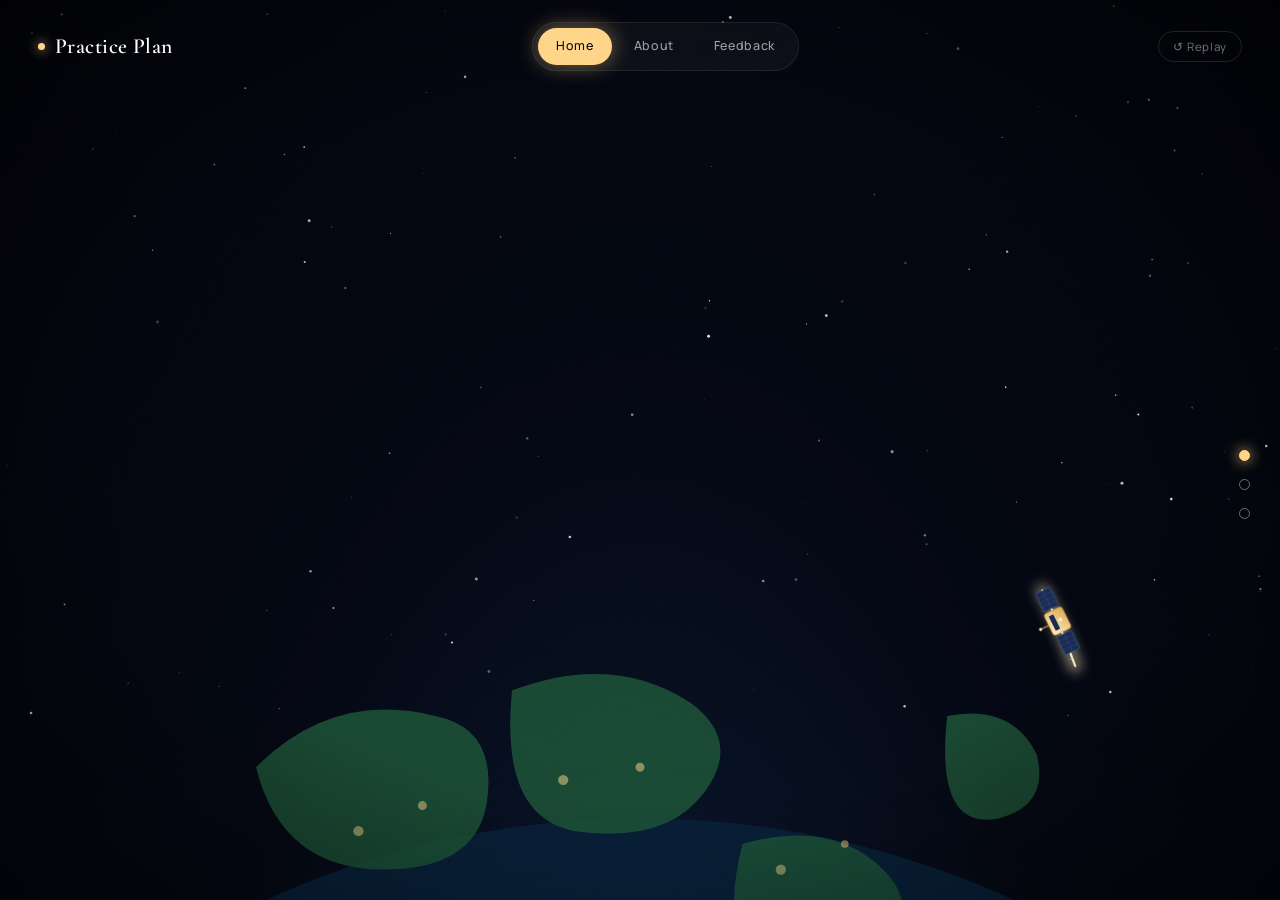
==== index.html @ 3bc9ec68 "Add Practice Plan website with multi-language support Includes index.html, CSS, JS, and localization" ====
<!DOCTYPE html>
<html lang="en" dir="ltr">
<head>
<meta charset="UTF-8">
<meta name="viewport" content="width=device-width, initial-scale=1.0">
<title>Practice Plan</title>
<link rel="preconnect" href="https://fonts.googleapis.com">
<link rel="preconnect" href="https://fonts.gstatic.com" crossorigin>
<link href="https://fonts.googleapis.com/css2?family=Cormorant+Garamond:ital,wght@0,300;0,500;0,600;0,700;1,400&family=Manrope:wght@300;400;500;600;700&family=Noto+Serif+SC:wght@600;900&display=swap" rel="stylesheet">
<link rel="stylesheet" href="css/style.css">
</head>
<body>

<!-- Boot blur overlay: blurs the whole interface until i18n text is applied.
     Blocks all clicks while visible. Removed by JS the instant text
     replacement completes (or immediately if no translation loads). -->
<div class="boot-overlay" id="bootOverlay" aria-hidden="true">
  <div class="boot-hint">Practice Plan</div>
</div>

<div class="stage" id="stage">

  <!-- ===================== SCENE 1 ===================== -->
  <section class="scene scene-home" data-scene="1" style="visibility:visible;opacity:1;transform:translateY(0);pointer-events:auto">
    <canvas id="starfield1"></canvas>

    <div class="earth-horizon" aria-hidden="true">
      <svg viewBox="0 0 100 60" preserveAspectRatio="xMidYMax slice">
        <defs>
          <radialGradient id="earthGrad" cx="50%" cy="100%" r="120%">
            <stop offset="0%" stop-color="#3aa0d8"/>
            <stop offset="35%" stop-color="#1e6a8e"/>
            <stop offset="70%" stop-color="#0a2a4a"/>
            <stop offset="100%" stop-color="#04101f"/>
          </radialGradient>
          <radialGradient id="atmoGrad" cx="50%" cy="100%" r="120%">
            <stop offset="48%" stop-color="rgba(95,210,255,0)"/>
            <stop offset="55%" stop-color="rgba(95,210,255,.35)"/>
            <stop offset="62%" stop-color="rgba(95,210,255,.08)"/>
            <stop offset="75%" stop-color="rgba(95,210,255,0)"/>
          </radialGradient>
          <radialGradient id="termGrad" cx="50%" cy="100%" r="120%">
            <stop offset="40%" stop-color="rgba(255,180,120,0)"/>
            <stop offset="52%" stop-color="rgba(255,180,120,.28)"/>
            <stop offset="60%" stop-color="rgba(255,180,120,0)"/>
          </radialGradient>
        </defs>
        <circle cx="50" cy="118" r="74" fill="url(#atmoGrad)"/>
        <circle cx="50" cy="118" r="70" fill="url(#earthGrad)"/>
        <g fill="#1f5a3a" opacity=".78">
          <path d="M20 44 q6 -6 14 -4 q5 1 4 7 q-1 5 -8 5 q-8 0 -10 -8 z"/>
          <path d="M40 38 q8 -3 14 1 q4 3 1 7 q-3 4 -10 3 q-6 -1 -5 -11 z"/>
          <path d="M58 50 q7 -2 11 2 q3 3 0 6 q-4 4 -9 2 q-4 -2 -2 -10 z"/>
          <path d="M74 40 q5 -1 7 3 q1 4 -3 5 q-5 1 -4 -8 z"/>
        </g>
        <circle cx="50" cy="118" r="70" fill="url(#termGrad)"/>
        <g fill="#ffd58a" opacity=".5">
          <circle cx="28" cy="49" r=".4"/><circle cx="33" cy="47" r=".35"/>
          <circle cx="44" cy="45" r=".4"/><circle cx="50" cy="44" r=".35"/>
          <circle cx="61" cy="52" r=".4"/><circle cx="66" cy="50" r=".3"/>
        </g>
      </svg>
    </div>

    <!-- satellite + trail + wordmark layer (JS-sized) -->
    <div class="sat-layer">
      <svg id="satSvg" preserveAspectRatio="none">
        <defs>
          <linearGradient id="trailGrad" x1="0" y1="0" x2="1" y2="1">
            <stop offset="0%" stop-color="rgba(255,241,196,0)"/>
            <stop offset="40%" stop-color="rgba(255,213,138,.5)"/>
            <stop offset="100%" stop-color="rgba(255,241,196,.95)"/>
          </linearGradient>
          <filter id="trailGlow" x="-20%" y="-20%" width="140%" height="140%">
            <feGaussianBlur stdDeviation="6"/>
          </filter>
          <filter id="letterGlow" x="-50%" y="-50%" width="200%" height="200%">
            <feGaussianBlur stdDeviation="2.4" result="b"/>
            <feMerge><feMergeNode in="b"/><feMergeNode in="SourceGraphic"/></feMerge>
          </filter>
          <linearGradient id="satBody" x1="0" y1="0" x2="1" y2="1">
            <stop offset="0%" stop-color="#fff1c4"/><stop offset="100%" stop-color="#d9a64a"/>
          </linearGradient>
        </defs>
        <path id="trailGlowPath" d="" fill="none" stroke="url(#trailGrad)" stroke-width="14" stroke-linecap="round" opacity=".5" filter="url(#trailGlow)" pathLength="1" stroke-dasharray="1" stroke-dashoffset="1"/>
        <path id="trailCorePath" d="" fill="none" stroke="#fff1c4" stroke-width="2.2" stroke-linecap="round" pathLength="1" stroke-dasharray="1" stroke-dashoffset="1"/>
        <g id="lettersG" filter="url(#letterGlow)"></g>
        <g id="satellite" opacity="0">
          <g transform="translate(-22 -10)">
            <rect x="-34" y="2" width="20" height="16" rx="1.5" fill="#1a2a52" stroke="#3a5a8c" stroke-width=".6"/>
            <line x1="-34" y1="10" x2="-14" y2="10" stroke="#3a5a8c" stroke-width=".4"/>
            <line x1="-29" y1="2" x2="-29" y2="18" stroke="#3a5a8c" stroke-width=".4"/>
            <line x1="-24" y1="2" x2="-24" y2="18" stroke="#3a5a8c" stroke-width=".4"/>
            <line x1="-19" y1="2" x2="-19" y2="18" stroke="#3a5a8c" stroke-width=".4"/>
            <rect x="14" y="2" width="20" height="16" rx="1.5" fill="#1a2a52" stroke="#3a5a8c" stroke-width=".6"/>
            <line x1="14" y1="10" x2="34" y2="10" stroke="#3a5a8c" stroke-width=".4"/>
            <line x1="19" y1="2" x2="19" y2="18" stroke="#3a5a8c" stroke-width=".4"/>
            <line x1="24" y1="2" x2="24" y2="18" stroke="#3a5a8c" stroke-width=".4"/>
            <line x1="29" y1="2" x2="29" y2="18" stroke="#3a5a8c" stroke-width=".4"/>
            <rect x="-12" y="0" width="24" height="20" rx="3" fill="url(#satBody)" stroke="#a9762a" stroke-width=".6"/>
            <rect x="-8" y="4" width="16" height="5" rx="1" fill="#1a2a52"/>
            <circle cx="0" cy="13" r="2" fill="#fff1c4"/>
            <line x1="0" y1="0" x2="0" y2="-8" stroke="#d9a64a" stroke-width="1"/>
            <circle cx="0" cy="-9" r="1.6" fill="#fff1c4"/>
          </g>
        </g>
      </svg>
    </div>

    <!-- interactive stars top-right -->
    <div class="int-stars" id="intStars" aria-label="interactive stars" data-i18n-aria="home.starsLabel"></div>

    <!-- title + intro -->
    <div class="home-content">
      <div class="home-intro" id="homeIntro">
        <div class="eyebrow" data-i18n="home.eyebrow">Practice Plan</div>
        <h2 data-i18n="home.title">From command to interface — a complete practice ecosystem</h2>
        <p data-i18n="home.desc">Practice Plan is a user-driven, multilingual, open-source development framework linking the PPC command system, connectors, and desktop tools — turning every interaction into a perceptible experience.</p>
      </div>
    </div>

    <button class="scene-cta" data-next="2"><span data-i18n="home.cta">Enter the Atmosphere</span> <span class="arrow">→</span></button>
  </section>

  <!-- ===================== SCENE 2 ===================== -->
  <section class="scene scene-about" data-scene="2">
    <div class="sun" id="sun"></div>
    <div class="clouds-layer" id="cloudsLayer"></div>

    <div class="ground-layer" aria-hidden="true">
      <svg viewBox="0 0 100 42" preserveAspectRatio="none">
        <defs>
          <linearGradient id="g1" x1="0" y1="0" x2="0" y2="1"><stop offset="0" stop-color="#3c5a78"/><stop offset="1" stop-color="#2c4660"/></linearGradient>
          <linearGradient id="g2" x1="0" y1="0" x2="0" y2="1"><stop offset="0" stop-color="#2f5a44"/><stop offset="1" stop-color="#1f3f2f"/></linearGradient>
          <linearGradient id="g3" x1="0" y1="0" x2="0" y2="1"><stop offset="0" stop-color="#1d3a2a"/><stop offset="1" stop-color="#0f2418"/></linearGradient>
        </defs>
        <path d="M0 20 L14 8 L26 16 L40 6 L54 14 L68 7 L82 13 L100 5 L100 42 L0 42 Z" fill="url(#g1)"/>
        <path d="M0 28 L10 18 L22 24 L34 16 L48 22 L60 15 L74 21 L88 17 L100 23 L100 42 L0 42 Z" fill="url(#g2)"/>
        <path d="M0 36 L18 24 L30 30 L42 18 L50 14 L58 20 L70 28 L84 22 L100 30 L100 42 L0 42 Z" fill="url(#g3)"/>
        <path d="M40 6 L46 11 L48 9 L54 14 L48 14 L42 12 Z" fill="#eaf6ff" opacity=".7"/>
        <path d="M48 12 L52 16 L50 14 L54 14 Z" fill="#fff" opacity=".5"/>
      </svg>
    </div>

    <!-- windmill on the front peak (~x=50%) -->
    <div class="windmill" aria-hidden="true">
      <svg viewBox="0 0 100 100">
        <polygon points="46,100 54,100 52,40 48,40" fill="#e8e2d4" stroke="#9a8f78" stroke-width=".6"/>
        <rect x="46" y="38" width="8" height="5" rx="1" fill="#c9bea4"/>
        <circle cx="50" cy="40" r="3.2" fill="#6b6048"/>
        <g class="blades">
          <g fill="#f4f0e4" stroke="#9a8f78" stroke-width=".5">
            <polygon points="50,40 53,8 47,8"/>
            <polygon points="50,40 82,37 82,43"/>
            <polygon points="50,40 47,72 53,72"/>
            <polygon points="50,40 18,43 18,37"/>
          </g>
          <circle cx="50" cy="40" r="2.4" fill="#3a3326"/>
        </g>
      </svg>
    </div>

    <div class="cards" id="cards">
      <article class="card">
        <div class="ico"><svg width="22" height="22" viewBox="0 0 24 24" fill="none" stroke="#0d2032" stroke-width="2"><path d="M12 3l2.5 5.5L20 9l-4 4 1 6-5-3-5 3 1-6-4-4 5.5-.5z"/></svg></div>
        <h3 data-i18n="about.card1.title">User-Driven Development</h3>
        <span class="en" data-i18n="about.card1.sub">User-Driven</span>
        <p data-i18n="about.card1.desc">Every evolution stems from real use cases and community feedback. Needs drive features; experience defines priorities — letting the product grow through real practice.</p>
      </article>
      <article class="card">
        <div class="ico"><svg width="22" height="22" viewBox="0 0 24 24" fill="none" stroke="#0d2032" stroke-width="2"><circle cx="12" cy="12" r="9"/><path d="M3 12h18M12 3c3 3 3 15 0 18M12 3c-3 3-3 15 0 18"/></svg></div>
        <h3 data-i18n="about.card2.title">Multilingual Support</h3>
        <span class="en" data-i18n="about.card2.sub">Multilingual</span>
        <p data-i18n="about.card2.desc">Native support for 中文, English, Français, Русский, العربية — auto-detects system language and switches the interface and RTL layout in real time.</p>
      </article>
      <article class="card">
        <div class="ico"><svg width="22" height="22" viewBox="0 0 24 24" fill="none" stroke="#0d2032" stroke-width="2"><path d="M9 8l-5 4 5 4M15 8l5 4-5 4"/></svg></div>
        <h3 data-i18n="about.card3.title">Open Source</h3>
        <span class="en" data-i18n="about.card3.sub">Open Source</span>
        <p data-i18n="about.card3.desc">Open code, clear license, contributions welcome. From PPC to TOP_APP — building an auditable, extensible practice ecosystem.</p>
      </article>
    </div>

    <button class="scene-cta" data-next="3"><span data-i18n="about.cta">Descend Underground</span> <span class="arrow">↓</span></button>
  </section>

  <!-- ===================== SCENE 3 ===================== -->
  <section class="scene scene-contact" data-scene="3">
    <div class="underground-bg" aria-hidden="true">
      <svg viewBox="0 0 100 100" preserveAspectRatio="xMidYMid slice">
        <defs>
          <linearGradient id="rockG" x1="0" y1="0" x2="0" y2="1">
            <stop offset="0" stop-color="#2e1810"/><stop offset="1" stop-color="#0a0604"/>
          </linearGradient>
        </defs>
        <rect width="100" height="100" fill="url(#rockG)"/>
        <path d="M0 12 Q25 8 50 12 T100 11 L100 18 Q70 22 50 19 T0 20 Z" fill="#3d2418" opacity=".7"/>
        <path d="M0 34 Q30 30 55 33 T100 32 L100 38 Q60 42 40 39 T0 40 Z" fill="#432619" opacity=".6"/>
        <path d="M0 62 Q25 58 50 62 T100 60 L100 66 Q70 70 50 67 T0 68 Z" fill="#3d2418" opacity=".6"/>
        <path d="M0 84 Q30 80 55 84 T100 82 L100 90 Q60 94 40 91 T0 92 Z" fill="#432619" opacity=".55"/>
        <g stroke="#1a0f08" stroke-width=".5" fill="none" opacity=".8">
          <path d="M10 20 L14 30 L12 40 L18 50"/>
          <path d="M82 8 L78 18 L84 28 L80 38"/>
          <path d="M30 70 L26 80 L32 88"/>
          <path d="M68 60 L72 70 L66 80"/>
        </g>
        <ellipse cx="50" cy="100" rx="60" ry="22" fill="#e8350c" opacity=".22"/>
        <ellipse cx="50" cy="100" rx="38" ry="14" fill="#ff7a1a" opacity=".28"/>
      </svg>
    </div>

    <div class="contact-area">
      <div class="eyebrow reveal" data-i18n="contact.eyebrow">Feedback · Contact</div>
      <h2 class="reveal" data-i18n="contact.title">Feedback / Contact Us</h2>
      <div class="sub reveal" data-i18n="contact.sub">Have a thought? Let it flow.</div>

      <form class="contact-form reveal" id="contactForm">
        <div class="field">
          <label for="fb-name" data-i18n="contact.form.name">Name</label>
          <input id="fb-name" type="text" data-i18n-ph="contact.form.namePh" placeholder="Your name" required>
        </div>
        <div class="field">
          <label for="fb-mail" data-i18n="contact.form.email">Email</label>
          <input id="fb-mail" type="email" data-i18n-ph="contact.form.emailPh" placeholder="you@example.com" required>
        </div>
        <div class="field">
          <label for="fb-msg" data-i18n="contact.form.message">Message</label>
          <textarea id="fb-msg" rows="4" data-i18n-ph="contact.form.msgPh" placeholder="Say something…" required></textarea>
        </div>

        <!-- magma flows through this button row -->
        <div class="btn-row" id="btnRow">
          <div class="magma-flow" id="magmaFlow">
            <svg viewBox="0 0 600 120" preserveAspectRatio="none">
              <defs>
                <linearGradient id="magmaGrad" x1="0" y1="0" x2="1" y2="0">
                  <stop offset="0" stop-color="rgba(232,53,12,0)"/>
                  <stop offset="15%" stop-color="#e8350c"/>
                  <stop offset="45%" stop-color="#ff7a1a"/>
                  <stop offset="70%" stop-color="#ffcf3a"/>
                  <stop offset="92%" stop-color="#fff2a8"/>
                  <stop offset="100%" stop-color="rgba(255,242,168,0)"/>
                </linearGradient>
                <filter id="magmaGlow" x="-10%" y="-30%" width="120%" height="160%">
                  <feGaussianBlur stdDeviation="5"/>
                </filter>
              </defs>
              <path id="magmaChannel" d="M-20 60 Q120 30 250 60 T520 60 L640 60" fill="none" stroke="#1a0a04" stroke-width="34" stroke-linecap="round" opacity=".5"/>
              <path id="magmaGlowPath" d="M-20 60 Q120 30 250 60 T520 60 L640 60" fill="none" stroke="url(#magmaGrad)" stroke-width="26" stroke-linecap="round" filter="url(#magmaGlow)" pathLength="1" stroke-dasharray="1" stroke-dashoffset="1"/>
              <path id="magmaCorePath" d="M-20 60 Q120 30 250 60 T520 60 L640 60" fill="none" stroke="url(#magmaGrad)" stroke-width="9" stroke-linecap="round" pathLength="1" stroke-dasharray="1" stroke-dashoffset="1"/>
              <circle id="magmaHot" cx="-30" cy="60" r="9" fill="#fff2a8" opacity="0" filter="url(#magmaGlow)"/>
            </svg>
          </div>
          <button type="submit" class="btn primary" data-i18n="contact.form.submit">Send Feedback</button>
          <a href="mailto:wang.station@hotmail.com" class="btn ghost" data-i18n="contact.form.directmail">Direct Mail</a>
        </div>
      </form>

      <div class="contact-email reveal"><span data-i18n="contact.emailPrefix">or write to</span> <a href="mailto:wang.station@hotmail.com">wang.station@hotmail.com</a></div>
    </div>

    <button class="scene-cta" data-next="1"><span data-i18n="contact.cta">Back to the Stars</span> <span class="arrow">↑</span></button>
  </section>

</div>

<!-- overlays -->
<div class="fx-grain"></div>
<div class="fx-vignette"></div>

<!-- top bar -->
<header class="topbar">
  <div class="brand"><span class="dot"></span>Practice Plan</div>
  <nav class="scene-nav" id="sceneNav">
    <button data-go="1" class="on" data-i18n="nav.home">Home</button>
    <button data-go="2" data-i18n="nav.about">About</button>
    <button data-go="3" data-i18n="nav.contact">Feedback</button>
  </nav>
  <button class="reset-btn" id="resetBtn"><span class="reset-ico">↺</span> <span data-i18n="nav.reset">Replay</span></button>
</header>

<!-- level dots -->
<div class="level-dots" id="levelDots">
  <button data-go="1" class="on" data-label="Home" data-i18n-label="dots.home"></button>
  <button data-go="2" data-label="About" data-i18n-label="dots.about"></button>
  <button data-go="3" data-label="Contact" data-i18n-label="dots.contact"></button>
</div>

<script src="js/script.js" defer></script>
</body>
</html>
---- css/style.css ----
/* ============================================================
   Practice Plan · Cinematic Three-Level Journey
   Scene 1: Space horizon · satellite wordmark
   Scene 2: Atmosphere & surface · clouds / windmill / cards
   Scene 3: Underground · magma flow · contact
   ============================================================ */

:root{
  --font-display:'Cormorant Garamond','Noto Serif SC',serif;
  --font-zh:'Noto Serif SC',serif;
  --font-body:'Manrope',-apple-system,'PingFang SC',sans-serif;

  /* space */
  --space-0:#03050d;
  --space-1:#070b1a;
  --earth-deep:#0a2a4a;
  --earth-mid:#1e6a8e;
  --earth-rim:#5fd2ff;
  --gold:#ffd58a;
  --gold-bright:#fff1c4;

  /* atmosphere */
  --sky-top:#2f6fb0;
  --sky-mid:#7fb8e0;
  --sky-low:#cfeaf7;
  --sun:#fff4d6;
  --mtn-back:#3c5a78;
  --mtn-mid:#2f5a44;
  --mtn-front:#1d3a2a;

  /* underground */
  --rock-0:#0a0604;
  --rock-1:#1c0f08;
  --rock-2:#2e1810;
  --rock-3:#432619;
  --magma-core:#fff2a8;
  --magma-1:#ffcf3a;
  --magma-2:#ff7a1a;
  --magma-3:#e8350c;

  --ease-cine:cubic-bezier(0.7,0,0.3,1);
  --ease-soft:cubic-bezier(0.22,1,0.36,1);
}

*{margin:0;padding:0;box-sizing:border-box}
html,body{height:100%;overflow:hidden;background:#000}
body{
  font-family:var(--font-body);
  color:#fff;
  -webkit-font-smoothing:antialiased;
  -moz-osx-font-smoothing:grayscale;
  cursor:default;
}

/* ---------- Stage & scenes ---------- */
.stage{position:fixed;inset:0;overflow:hidden;background:#000}
/* Scenes rest below the viewport (translateY 100%) and are driven by inline
   styles in JS. On switch, the outgoing scene pans up out the top while the
   incoming scene pans up from the bottom — both move bottom→top in sync. */
.scene{
  position:absolute;inset:0;
  opacity:0;visibility:hidden;transform:translateY(100%);
  transition:opacity 1.05s ease,transform 1.15s var(--ease-cine);
  pointer-events:none;will-change:opacity,transform;
}
.scene.notrans{transition:none !important}

/* ---------- Boot blur overlay ----------
   Shown from first paint to blur the entire interface while the language
   file is being fetched & applied. Blocks ALL pointer interaction while
   visible. Dismissed the instant text replacement completes (or right away
   if no translation is available). */
.boot-overlay{
  position:fixed;inset:0;z-index:99999;
  background:rgba(3,5,13,.32);
  backdrop-filter:blur(20px) saturate(115%);
  -webkit-backdrop-filter:blur(20px) saturate(115%);
  pointer-events:auto;
  cursor:not-allowed;
  transition:opacity .6s var(--ease-soft),backdrop-filter .6s ease,-webkit-backdrop-filter .6s ease,visibility .6s ease;
  opacity:1;visibility:visible;
}
.boot-overlay.gone{
  opacity:0;
  backdrop-filter:blur(0) saturate(100%);
  -webkit-backdrop-filter:blur(0) saturate(100%);
  pointer-events:none;
  visibility:hidden;
}
/* boot loader hint (centered) */
.boot-overlay .boot-hint{
  position:absolute;top:50%;left:50%;transform:translate(-50%,-50%);
  font-family:var(--font-display);font-style:italic;font-size:18px;
  color:rgba(255,241,196,.7);letter-spacing:.18em;
  text-transform:uppercase;white-space:nowrap;
}


/* film grain + vignette overlays */
.fx-grain,.fx-vignette{position:fixed;inset:0;pointer-events:none;z-index:9000}
.fx-vignette{
  background:radial-gradient(ellipse at center,transparent 55%,rgba(0,0,0,.55) 100%);
  mix-blend-mode:multiply;
}
.fx-grain{
  opacity:.05;mix-blend-mode:overlay;
  background-image:url("data:image/svg+xml;utf8,<svg xmlns='http://www.w3.org/2000/svg' width='160' height='160'><filter id='n'><feTurbulence type='fractalNoise' baseFrequency='0.85' numOctaves='2' stitchTiles='stitch'/></filter><rect width='100%25' height='100%25' filter='url(%23n)'/></svg>");
}

/* ============================================================
   TOP BAR
   ============================================================ */
.topbar{
  position:fixed;top:0;left:0;right:0;z-index:9500;
  display:flex;align-items:center;justify-content:space-between;
  padding:22px 38px;
  font-size:13px;letter-spacing:.04em;
}
.brand{
  font-family:var(--font-display);
  font-size:1.35rem;font-weight:600;letter-spacing:.02em;
  color:#fff;text-transform:none;
  display:flex;align-items:center;gap:10px;
  opacity:0;animation:fadeDown .9s var(--ease-soft) .2s forwards;
}
.brand .dot{width:7px;height:7px;border-radius:50%;background:var(--gold);box-shadow:0 0 12px var(--gold)}
.scene-nav{display:flex;gap:4px;background:rgba(255,255,255,.04);border:1px solid rgba(255,255,255,.08);border-radius:100px;padding:5px;backdrop-filter:blur(14px);-webkit-backdrop-filter:blur(14px)}
.scene-nav button{
  font-family:var(--font-body);font-size:12.5px;font-weight:500;
  line-height:1.5;
  color:rgba(255,255,255,.6);background:transparent;border:0;
  padding:9px 18px;border-radius:100px;cursor:pointer;letter-spacing:.05em;
  transition:color .3s,background .3s;
  display:inline-flex;align-items:center;justify-content:center;
}
.scene-nav button:hover{color:#fff}
.scene-nav button.on{color:#0a0a0f;background:var(--gold);box-shadow:0 0 22px rgba(255,213,138,.45)}
.reset-btn{
  font-family:var(--font-body);font-size:11.5px;color:rgba(255,255,255,.45);
  background:transparent;border:1px solid rgba(255,255,255,.12);border-radius:100px;
  padding:7px 14px;cursor:pointer;letter-spacing:.06em;transition:.3s;
}
.reset-btn:hover{color:#fff;border-color:rgba(255,255,255,.35)}

@keyframes fadeDown{from{opacity:0;transform:translateY(-10px)}to{opacity:1;transform:none}}
@keyframes fadeUp{from{opacity:0;transform:translateY(18px)}to{opacity:1;transform:none}}

/* level dots (right) */
.level-dots{position:fixed;right:30px;top:50%;transform:translateY(-50%);z-index:9500;display:flex;flex-direction:column;gap:18px;opacity:0;animation:fadeDown .9s var(--ease-soft) .5s forwards}
.level-dots button{
  position:relative;width:11px;height:11px;border-radius:50%;
  border:1px solid rgba(255,255,255,.4);background:transparent;cursor:pointer;padding:0;
  transition:.35s;
}
.level-dots button::after{content:attr(data-label);position:absolute;right:22px;top:50%;transform:translateY(-50%);font-size:10.5px;letter-spacing:.12em;color:rgba(255,255,255,.5);white-space:nowrap;opacity:0;transition:.3s;text-transform:uppercase}
.level-dots button:hover::after{opacity:1}
.level-dots button.on{background:var(--gold);border-color:var(--gold);box-shadow:0 0 14px var(--gold)}
.level-dots button.played{border-color:rgba(255,255,255,.65)}

/* scene CTA */
.scene-cta{
  position:absolute;left:50%;bottom:9%;transform:translateX(-50%) translateY(20px);
  font-family:var(--font-body);font-size:13px;font-weight:500;letter-spacing:.16em;text-transform:uppercase;
  color:#0a0a0f;background:var(--gold);border:0;padding:15px 34px;border-radius:100px;cursor:pointer;
  opacity:0;pointer-events:none;
  transition:opacity .7s var(--ease-soft),transform .7s var(--ease-soft),box-shadow .3s;
  box-shadow:0 10px 40px rgba(255,213,138,.35);z-index:20;
}
.scene-cta.show{opacity:1;pointer-events:auto;transform:translateX(-50%) translateY(0)}
.scene-cta:hover{box-shadow:0 14px 50px rgba(255,213,138,.55)}
.scene-cta .arrow{display:inline-block;margin-left:10px;transition:transform .3s}
.scene-cta:hover .arrow{transform:translateX(4px)}

/* scene 3: keep CTA clear of the centered form buttons */
.scene-contact .contact-area{padding-bottom:96px}
.scene-contact .scene-cta{left:auto;right:36px;bottom:30px;transform:translateY(20px)}
.scene-contact .scene-cta.show{transform:translateY(0)}

/* ============================================================
   SCENE 1 — SPACE / EARTH HORIZON
   ============================================================ */
.scene-home{background:radial-gradient(ellipse at 50% 130%,#0a1a33 0%,#040814 45%,#02030a 100%)}
#starfield1{position:absolute;inset:0;width:100%;height:100%}

.earth-horizon{position:absolute;left:0;right:0;bottom:-8%;height:78%;pointer-events:none}
.earth-horizon svg{width:100%;height:100%;display:block}

.sat-layer{position:absolute;inset:0;width:100%;height:100%;pointer-events:none}
.sat-layer svg{width:100%;height:100%;display:block;overflow:visible}

.home-content{
  position:absolute;inset:0;display:flex;flex-direction:column;
  align-items:center;justify-content:center;
  text-align:center;pointer-events:none;padding:0 6vw;
}
.home-intro{
  margin-top:30vh;max-width:640px;
  opacity:0;transform:translateY(24px);
  transition:opacity 1.1s var(--ease-soft),transform 1.1s var(--ease-soft);
}
.home-intro.show{opacity:1;transform:none}
.home-intro .eyebrow{
  font-family:var(--font-body);font-size:11px;letter-spacing:.42em;text-transform:uppercase;
  color:var(--gold);margin-bottom:18px;opacity:.85;
}
.home-intro h2{
  font-family:var(--font-zh);font-weight:900;font-size:clamp(1.4rem,2.4vw,2rem);
  letter-spacing:.04em;color:#f4f6ff;margin-bottom:16px;
}
.home-intro p{
  font-family:var(--font-body);font-size:14.5px;line-height:1.85;font-weight:300;
  color:rgba(232,236,255,.72);
}

/* interactive stars (top-right) */
.int-stars{position:absolute;top:14%;right:8%;width:34%;height:40%;pointer-events:none}
.int-stars .istar{
  position:absolute;cursor:pointer;pointer-events:none;
  opacity:0;transform:scale(.4);
  transition:opacity .7s var(--ease-soft),transform .7s var(--ease-soft);
}
.int-stars .istar.appear{opacity:1;transform:scale(1);pointer-events:auto}
.int-stars .istar svg{display:block;filter:drop-shadow(0 0 6px rgba(255,255,255,.5))}
.int-stars .istar .glow-ring{
  position:absolute;inset:-120%;border-radius:50%;pointer-events:none;
  background:radial-gradient(circle,rgba(255,241,196,.9) 0%,rgba(255,213,138,.4) 30%,transparent 65%);
  opacity:0;transform:scale(.3);
}
.int-stars .istar.burst .glow-ring{animation:burst .55s var(--ease-soft) forwards}
.int-stars .istar.burst svg{animation:starGlow .55s var(--ease-soft) forwards}
.int-stars .istar.gone{opacity:0 !important;transform:scale(1.6) !important;transition:opacity .9s ease,transform .9s ease}
@keyframes burst{0%{opacity:0;transform:scale(.3)}40%{opacity:1}100%{opacity:0;transform:scale(1.7)}}
@keyframes starGlow{0%{filter:drop-shadow(0 0 6px rgba(255,255,255,.5))}40%{filter:drop-shadow(0 0 26px var(--gold-bright))}100%{filter:drop-shadow(0 0 26px var(--gold-bright))}}

/* ============================================================
   SCENE 2 — ATMOSPHERE / SURFACE
   ============================================================ */
.scene-about{background:linear-gradient(180deg,#1a3a5c 0%,var(--sky-top) 18%,var(--sky-mid) 46%,var(--sky-low) 66%)}
.sun{position:absolute;top:8%;right:14%;width:240px;height:240px;border-radius:50%;
  background:radial-gradient(circle,var(--sun) 0%,rgba(255,244,214,.5) 30%,transparent 65%);
  filter:blur(2px);opacity:0;transition:opacity 1.4s ease}
.sun.show{opacity:1}

.clouds-layer{position:absolute;left:0;right:0;top:0;height:55%;pointer-events:none}
.cloud{position:absolute;opacity:0;transform:translateY(20px) scale(.8);transition:opacity 1s var(--ease-soft),transform 1s var(--ease-soft);cursor:pointer;pointer-events:none;will-change:transform}
.cloud.in{opacity:1;transform:none;pointer-events:auto}
.cloud.fall{animation:cloudFall 1.6s var(--ease-cine) forwards;pointer-events:none}
@keyframes cloudFall{
  0%{transform:translateY(0) rotate(0);opacity:1}
  20%{transform:translateY(40px) rotate(-6deg)}
  100%{transform:translateY(78vh) rotate(28deg) scale(.7);opacity:0}
}
.cloud svg{display:block;filter:drop-shadow(0 12px 22px rgba(40,60,90,.18))}
.cloud:hover svg{filter:drop-shadow(0 14px 26px rgba(40,60,90,.25)) brightness(1.04)}

.ground-layer{position:absolute;left:0;right:0;bottom:0;height:42%;pointer-events:none}
.ground-layer svg{width:100%;height:100%;display:block}

.windmill{position:absolute;bottom:14%;left:50%;width:230px;height:234px;transform:translateX(-50%);pointer-events:none}
.windmill .blades{transform-box:fill-box;transform-origin:50% 50%;animation:spin 9s linear infinite}
@keyframes spin{to{transform:rotate(360deg)}}

.cards{
  position:absolute;left:50%;bottom:14%;transform:translateX(-50%);
  display:flex;gap:22px;pointer-events:none;
}
.cards .card{
  width:230px;padding:26px 22px 24px;border-radius:18px;
  background:rgba(255,255,255,.16);backdrop-filter:blur(18px) saturate(140%);-webkit-backdrop-filter:blur(18px) saturate(140%);
  border:1px solid rgba(255,255,255,.32);
  box-shadow:0 18px 50px rgba(20,40,70,.18);
  opacity:0;transform:translateY(34px) scale(.94);
  transition:opacity .8s var(--ease-soft),transform .8s var(--ease-soft),box-shadow .3s;
  color:#10243a;cursor:default;
}
.cards .card.in{opacity:1;transform:none;pointer-events:auto}
.cards .card:hover{box-shadow:0 24px 60px rgba(20,40,70,.28);transform:translateY(-6px)}
.cards .card .ico{width:42px;height:42px;border-radius:12px;background:rgba(255,255,255,.5);display:flex;align-items:center;justify-content:center;margin-bottom:14px}
.cards .card h3{font-family:var(--font-zh);font-weight:900;font-size:1.15rem;letter-spacing:.02em;color:#0d2032;margin-bottom:3px}
.cards .card .en{font-family:var(--font-display);font-style:italic;font-size:13px;color:#3a587a;margin-bottom:11px;display:block}
.cards .card p{font-size:12.5px;line-height:1.65;color:#2a4256;font-weight:400}

/* ============================================================
   SCENE 3 — UNDERGROUND / MAGMA
   ============================================================ */
.scene-contact{background:linear-gradient(180deg,var(--rock-1) 0%,var(--rock-0) 60%,#000 100%)}
.underground-bg{position:absolute;inset:0;pointer-events:none}
.underground-bg svg{width:100%;height:100%;display:block}

.contact-area{
  position:absolute;inset:0;display:flex;flex-direction:column;
  align-items:center;justify-content:center;text-align:center;padding:0 6vw;
}
.contact-area .eyebrow{
  font-family:var(--font-body);font-size:11px;letter-spacing:.42em;text-transform:uppercase;
  color:var(--magma-1);margin-bottom:16px;opacity:.9;
}
.contact-area h2{
  font-family:var(--font-zh);font-weight:900;font-size:clamp(1.8rem,3.4vw,2.8rem);
  color:#fbe9c8;letter-spacing:.03em;margin-bottom:10px;
}
.contact-area .sub{font-family:var(--font-display);font-style:italic;font-size:16px;color:rgba(255,180,120,.7);margin-bottom:38px}

.contact-form{
  width:min(560px,92vw);position:relative;
  display:flex;flex-direction:column;gap:14px;
}
.field{display:flex;flex-direction:column;gap:6px;text-align:left}
.field label{font-size:11px;letter-spacing:.14em;text-transform:uppercase;color:rgba(255,180,120,.6)}
.field input,.field textarea{
  font-family:var(--font-body);font-size:14px;color:#fbe9c8;
  background:rgba(255,255,255,.04);border:1px solid rgba(255,180,120,.18);
  border-radius:10px;padding:13px 14px;outline:none;transition:.3s;resize:none;
}
.field input:focus,.field textarea:focus{border-color:var(--magma-1);box-shadow:0 0 0 3px rgba(255,207,58,.12);background:rgba(255,255,255,.06)}
.field input::placeholder,.field textarea::placeholder{color:rgba(255,180,120,.3)}

/* magma flows THROUGH this button row */
.btn-row{position:relative;display:flex;gap:14px;justify-content:center;margin-top:8px;z-index:2}
.btn-row .btn{
  font-family:var(--font-body);font-size:13px;font-weight:600;letter-spacing:.1em;
  padding:14px 30px;border-radius:100px;cursor:pointer;border:0;transition:.3s;
  position:relative;z-index:3;text-align:center;
}
.btn-row .btn.primary{color:#1a0a02;background:linear-gradient(180deg,var(--magma-core),var(--magma-1));box-shadow:0 8px 30px rgba(255,122,26,.4)}
.btn-row .btn.primary:hover{box-shadow:0 10px 40px rgba(255,122,26,.65);transform:translateY(-2px)}
.btn-row .btn.ghost{color:#fbe9c8;background:transparent;border:1px solid rgba(255,180,120,.3)}
.btn-row .btn.ghost:hover{border-color:var(--magma-1);color:var(--magma-core)}

.magma-flow{position:absolute;left:-6%;right:-6%;top:50%;height:120px;transform:translateY(-50%);pointer-events:none;z-index:1;overflow:visible}
.magma-flow svg{width:100%;height:100%;display:block;overflow:visible}

.contact-email{margin-top:30px;font-size:13px;color:rgba(255,180,120,.55)}
.contact-email a{color:var(--magma-1);text-decoration:none;border-bottom:1px solid rgba(255,207,58,.3)}
.contact-email a:hover{color:var(--magma-core)}

/* reveal helper for scene3 */
.reveal{opacity:0;transform:translateY(24px);transition:opacity .8s var(--ease-soft),transform .8s var(--ease-soft)}
.reveal.in{opacity:1;transform:none}

/* ============================================================
   RTL (Arabic)
   ============================================================ */
html[dir="rtl"] .field,html[dir="rtl"] .field label{text-align:right}
html[dir="rtl"] .level-dots{right:auto;left:30px}
html[dir="rtl"] .level-dots button::after{right:auto;left:22px}
html[dir="rtl"] .scene-contact .scene-cta{right:auto;left:36px}
html[dir="rtl"] .scene-cta .arrow{margin-left:0;margin-right:10px}

/* ============================================================
   RESPONSIVE
   ============================================================ */
@media (max-width:760px){
  .topbar{padding:16px 18px}
  .brand{font-size:1.1rem}
  .scene-nav button{padding:8px 12px;font-size:11px;line-height:1.5}
  .reset-btn{display:none}
  .level-dots{right:14px;gap:14px}
  html[dir="rtl"] .level-dots{right:auto;left:14px}
  .cards{flex-direction:column;gap:12px;bottom:8%}
  .cards .card{width:78vw;max-width:320px;padding:18px}
  .windmill{left:50%;width:230px;height:234px;bottom:14%}
  .int-stars{width:48%;right:2%}
  .contact-form{width:92vw}
  .btn-row{flex-direction:column}
}
@media (prefers-reduced-motion:reduce){
  *{animation-duration:.001ms !important;transition-duration:.05ms !important}
}
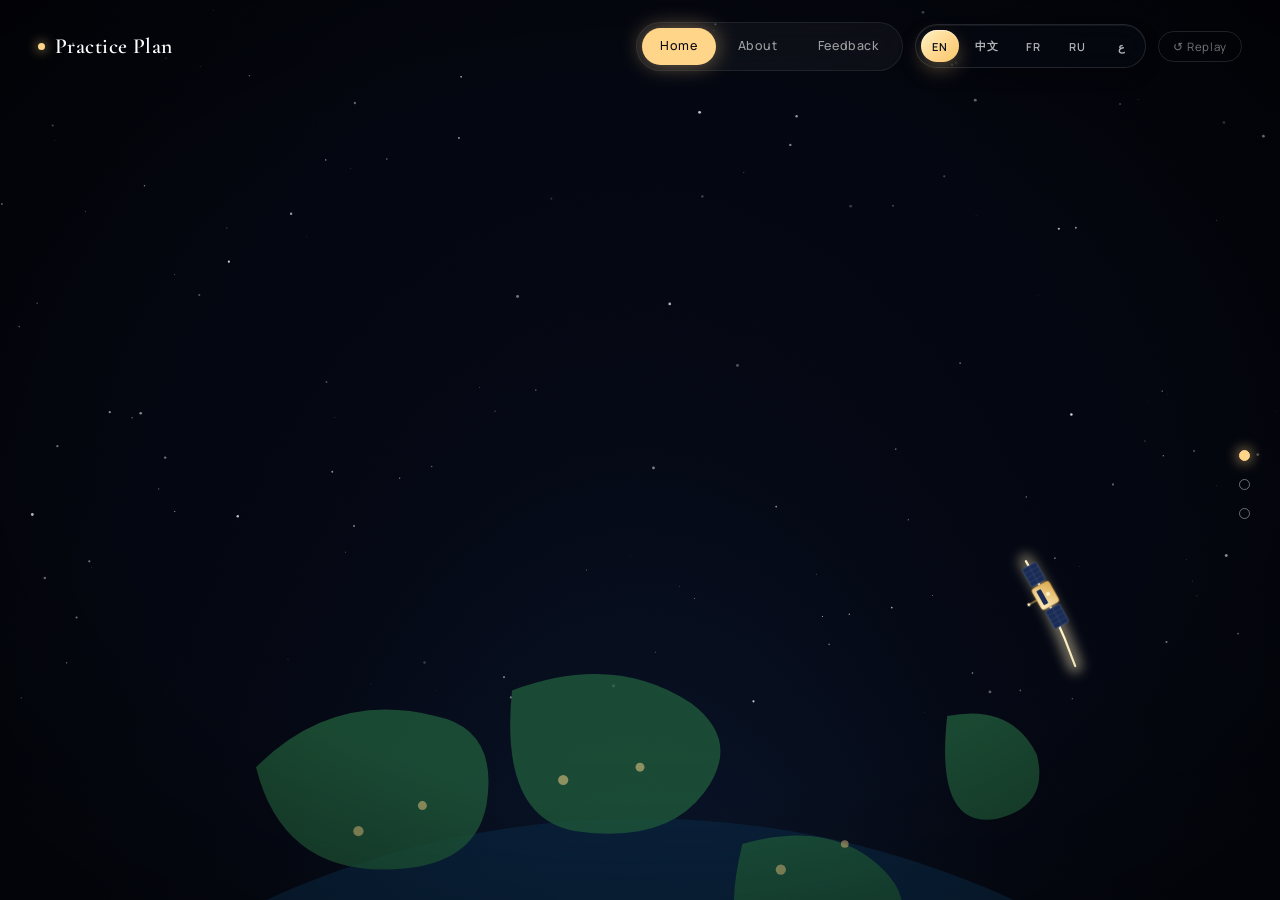
==== commit 894558c8: "add langage meta." ====
--- a/index.html
+++ b/index.html
@@ -271,12 +271,21 @@
 <!-- top bar -->
 <header class="topbar">
   <div class="brand"><span class="dot"></span>Practice Plan</div>
-  <nav class="scene-nav" id="sceneNav">
-    <button data-go="1" class="on" data-i18n="nav.home">Home</button>
-    <button data-go="2" data-i18n="nav.about">About</button>
-    <button data-go="3" data-i18n="nav.contact">Feedback</button>
-  </nav>
-  <button class="reset-btn" id="resetBtn"><span class="reset-ico">↺</span> <span data-i18n="nav.reset">Replay</span></button>
+  <div class="header-actions">
+    <nav class="scene-nav" id="sceneNav">
+      <button data-go="1" class="on" data-i18n="nav.home">Home</button>
+      <button data-go="2" data-i18n="nav.about">About</button>
+      <button data-go="3" data-i18n="nav.contact">Feedback</button>
+    </nav>
+    <div class="lang-switch" id="langSwitch" aria-label="Language switcher">
+      <button class="lang-option active" type="button" data-lang="en" aria-label="English">EN</button>
+      <button class="lang-option" type="button" data-lang="zh" aria-label="中文">中文</button>
+      <button class="lang-option" type="button" data-lang="fr" aria-label="Français">FR</button>
+      <button class="lang-option" type="button" data-lang="ru" aria-label="Русский">RU</button>
+      <button class="lang-option" type="button" data-lang="ar" aria-label="العربية">ع</button>
+    </div>
+    <button class="reset-btn" id="resetBtn"><span class="reset-ico">↺</span> <span data-i18n="nav.reset">Replay</span></button>
+  </div>
 </header>
 
 <!-- level dots -->
--- a/css/style.css
+++ b/css/style.css
@@ -113,8 +113,12 @@
 .topbar{
   position:fixed;top:0;left:0;right:0;z-index:9500;
   display:flex;align-items:center;justify-content:space-between;
-  padding:22px 38px;
+  gap:18px;padding:22px 38px;
   font-size:13px;letter-spacing:.04em;
+}
+.header-actions{
+  display:flex;align-items:center;justify-content:flex-end;gap:12px;
+  flex-wrap:wrap;
 }
 .brand{
   font-family:var(--font-display);
@@ -135,6 +139,26 @@
 }
 .scene-nav button:hover{color:#fff}
 .scene-nav button.on{color:#0a0a0f;background:var(--gold);box-shadow:0 0 22px rgba(255,213,138,.45)}
+.lang-switch{
+  display:flex;align-items:center;gap:6px;
+  padding:5px;border-radius:999px;
+  background:rgba(8,12,20,.45);
+  border:1px solid rgba(255,255,255,.12);
+  box-shadow:inset 0 1px 0 rgba(255,255,255,.06),0 8px 18px rgba(0,0,0,.18);
+  backdrop-filter:blur(12px);-webkit-backdrop-filter:blur(12px);
+}
+.lang-option{
+  min-width:38px;height:32px;padding:0 10px;border:0;border-radius:999px;
+  background:transparent;color:rgba(255,255,255,.7);font-family:var(--font-body);
+  font-size:11px;font-weight:600;letter-spacing:.08em;
+  cursor:pointer;transition:all .25s ease;
+  display:inline-flex;align-items:center;justify-content:center;
+}
+.lang-option:hover{color:#fff;background:rgba(255,255,255,.04)}
+.lang-option.active{
+  color:#0b1017;background:linear-gradient(135deg,#fff1c4,#ffd58a 58%,#f6c76d);
+  box-shadow:0 8px 18px rgba(255,213,138,.28), inset 0 1px 0 rgba(255,255,255,.5);
+}
 .reset-btn{
   font-family:var(--font-body);font-size:11.5px;color:rgba(255,255,255,.45);
   background:transparent;border:1px solid rgba(255,255,255,.12);border-radius:100px;
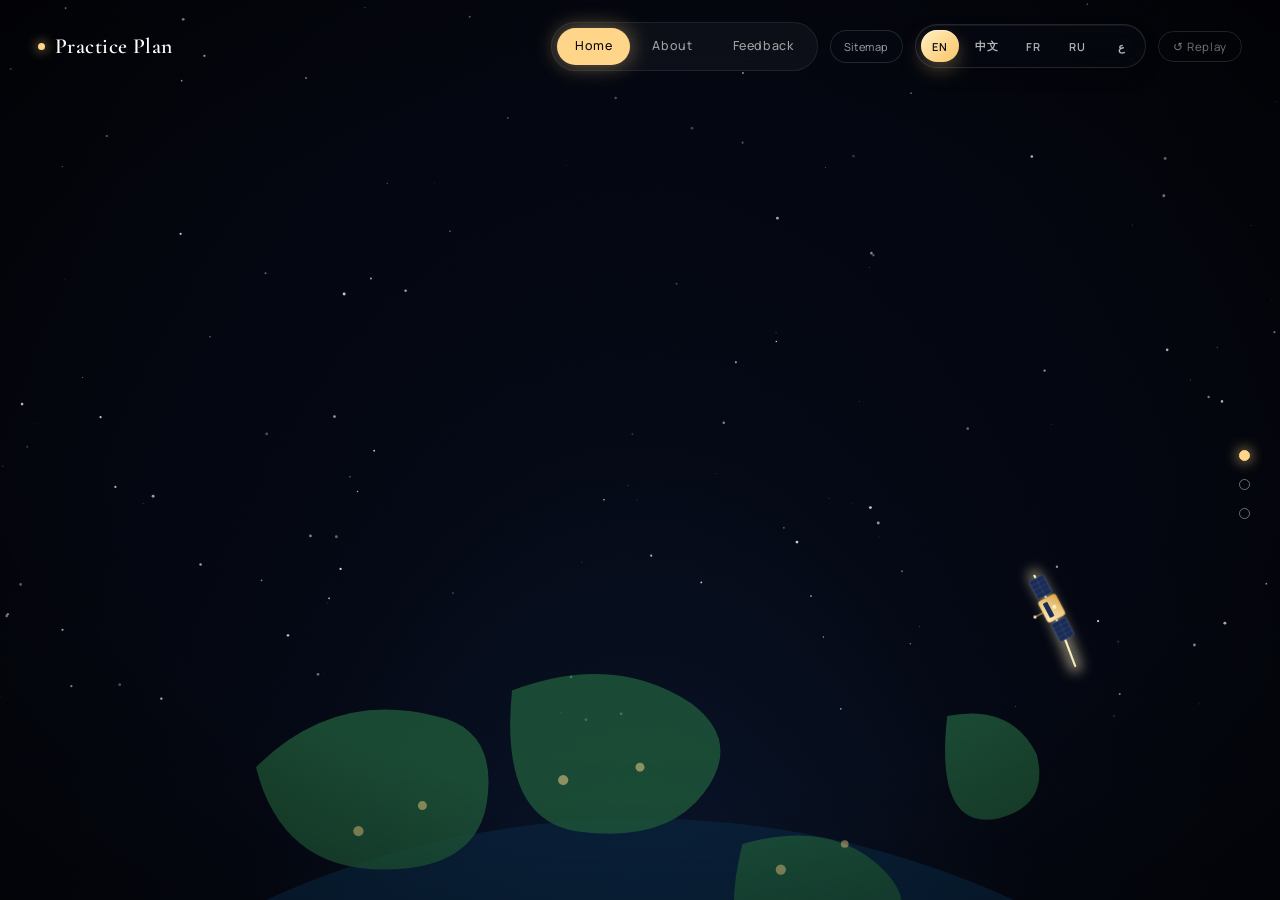
==== commit 6f843e69: "add sitemap" ====
--- a/index.html
+++ b/index.html
@@ -277,6 +277,7 @@
       <button data-go="2" data-i18n="nav.about">About</button>
       <button data-go="3" data-i18n="nav.contact">Feedback</button>
     </nav>
+    <a class="sitemap-link" href="sitemap.html" data-i18n="nav.sitemap">Sitemap</a>
     <div class="lang-switch" id="langSwitch" aria-label="Language switcher">
       <button class="lang-option active" type="button" data-lang="en" aria-label="English">EN</button>
       <button class="lang-option" type="button" data-lang="zh" aria-label="中文">中文</button>
--- a/css/style.css
+++ b/css/style.css
@@ -139,6 +139,15 @@
 }
 .scene-nav button:hover{color:#fff}
 .scene-nav button.on{color:#0a0a0f;background:var(--gold);box-shadow:0 0 22px rgba(255,213,138,.45)}
+.sitemap-link{
+  display:inline-flex;align-items:center;justify-content:center;
+  padding:8px 13px;border:1px solid rgba(255,255,255,.12);border-radius:100px;
+  color:rgba(255,255,255,.62);font-size:11px;letter-spacing:.04em;text-decoration:none;
+  background:rgba(8,12,20,.35);backdrop-filter:blur(12px);-webkit-backdrop-filter:blur(12px);
+  transition:color .25s,border-color .25s,background .25s;
+}
+.sitemap-link:hover{color:#fff;border-color:rgba(255,213,138,.45);background:rgba(255,213,138,.08)}
+.sitemap-link:focus-visible{outline:2px solid var(--gold);outline-offset:3px}
 .lang-switch{
   display:flex;align-items:center;gap:6px;
   padding:5px;border-radius:999px;
@@ -378,6 +387,7 @@
   .topbar{padding:16px 18px}
   .brand{font-size:1.1rem}
   .scene-nav button{padding:8px 12px;font-size:11px;line-height:1.5}
+  .sitemap-link{padding:7px 10px;font-size:10px}
   .reset-btn{display:none}
   .level-dots{right:14px;gap:14px}
   html[dir="rtl"] .level-dots{right:auto;left:14px}
